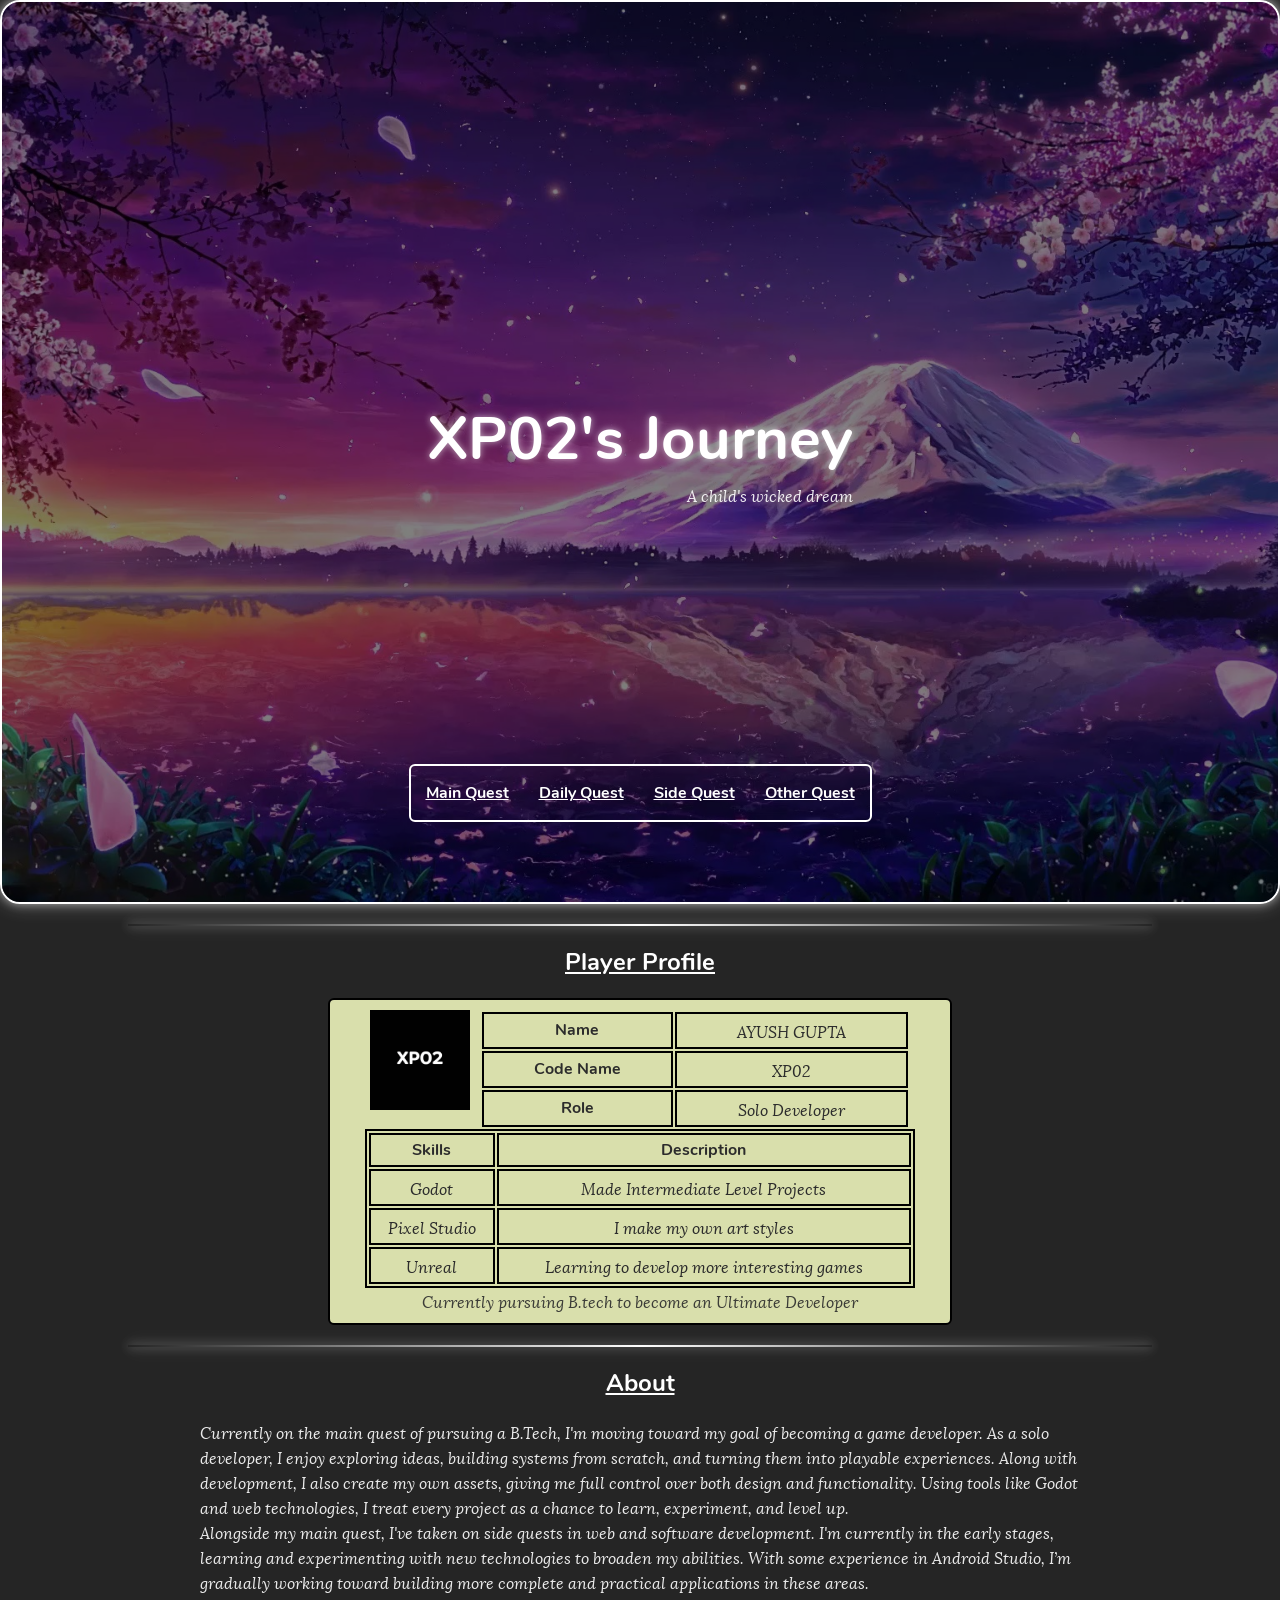
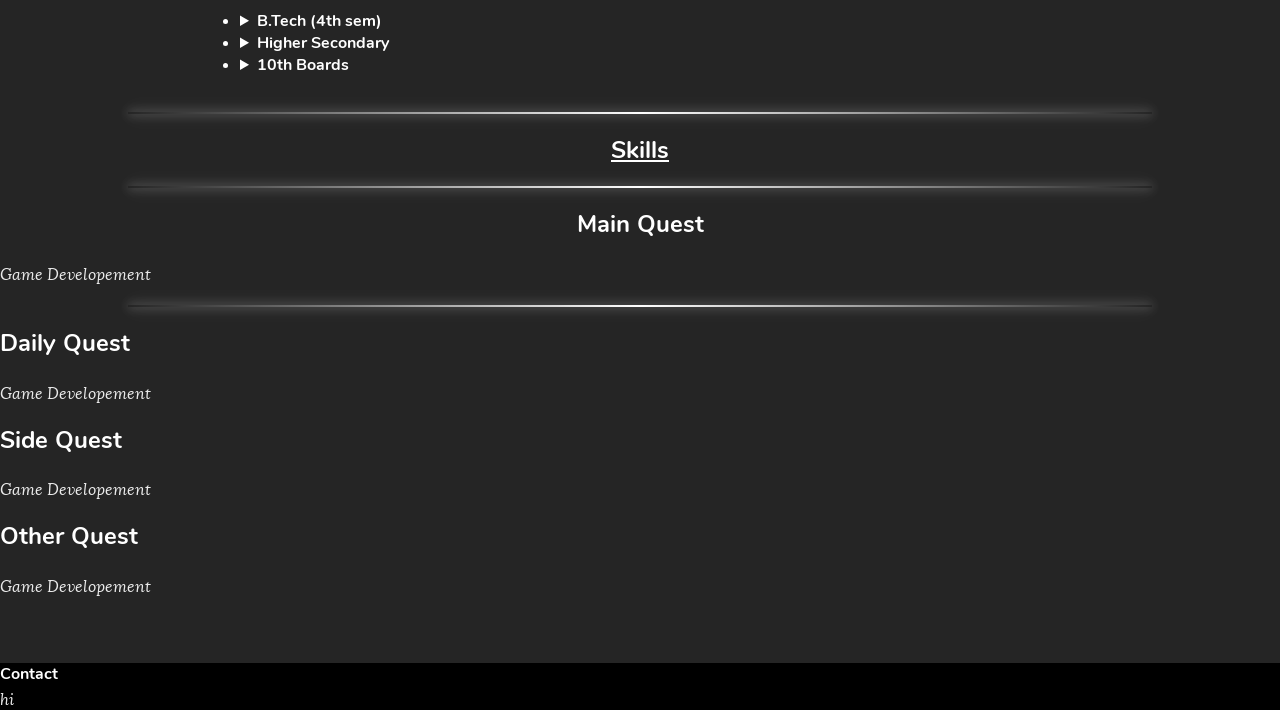
==== portfolio.html @ 2d91c687 "Making my own site to show portfolio and resume." ====
<!DOCTYPE html>
<html lang="en">
<head>
    <meta charset="UTF-8">
    <meta name="viewport" content="width=device-width, initial-scale=1.0">
    <title>XP02's Portfolio</title>
    <link rel="stylesheet" href="portfolio_style.css">
</head>
<body>
    <header>
        <div class="herotext">
            <h1>XP02's Journey</h1>
            <p>A child's wicked dream</p>
        </div>
        <nav class="navbar">
            <ul>
                <li><a href="#mainquest">Main Quest</a></li>
                <li><a href="#dailyquest">Daily Quest</a></li>
                <li><a href="#sidequest">Side Quest</a></li>
                <li><a href="#otherquest">Other Quest</a></li>
            </ul>
        </nav>
    </header><hr>

    <section id="profile">
        <h2 style="text-align: center; text-decoration: underline;">Player Profile</h2>
        <div class="character-sheet">
            <div class="topsection">
                <div>
                    <img src="assets/Image/XP02_banner.png" alt="profile picture" style="width:100px; border: 6px;">
                </div>
                <table style="width: 430px; margin-left: 10px;">
                    <tr>
                        <th>Name</th>
                        <td>AYUSH GUPTA</td>
                    </tr>
                    <tr>
                        <th>Code Name</th>
                        <td>XP02</td>
                    </tr>
                    <tr>
                        <th>Role</th>
                        <td>Solo Developer</td>
                    </tr>
                </table>
            </div>
            <div class="statssection">
                <table style="width: 550px;  border: 2px solid black">
                    <tr>
                        <th>Skills</th>
                        <th>Description</th>
                    </tr>
                    <tr>
                        <td>Godot</td>
                        <td>Made Intermediate Level Projects</td>
                    </tr>
                    <tr>
                        <td>Pixel Studio</td>
                        <td>I make my own art styles</td>
                    </tr>
                    <tr>
                        <td>Unreal</td>
                        <td>Learning to develop more interesting games</td>
                    </tr>
                </table>
            </div>
            <div class="bottomsection">
                <p>Currently pursuing B.tech to become an Ultimate Developer </p>
            </div>
        </div>
    </section><hr>

    <section id="about">
        <h2 style="text-align: center; text-decoration: underline;">About</h2>
        <div class="paragraph">
            <p>Currently on the main quest of pursuing a B.Tech, I'm moving toward my goal of becoming a game developer. As a solo developer, I enjoy exploring ideas, building systems from scratch, and turning them into playable experiences. Along with development, I also create my own assets, giving me full control over both design and functionality. Using tools like Godot and web technologies, I treat every project as a chance to learn, experiment, and level up.</p>
            <p>Alongside my main quest, I've taken on side quests in web and software development. I'm currently in the early stages, learning and experimenting with new technologies to broaden my abilities. With some experience in Android Studio, I’m gradually working toward building more complete and practical applications in these areas.</p>
            <ul>
                <li>
                    <details>
                        <summary>B.Tech (4th sem)</summary>
                        <p>Pursuing B.tech from Swami Vivekanada University, Barackpore, West Bengal, India. Curently in 2nd year 4th sem with a previous YGPA of 8.45</p>
                    </details>
                </li>
                <li>
                    <details>
                        <summary>Higher Secondary</summary>
                        <p>Studied Class 11th and 12 from  Anglo Vernacular High School, Titagarh, West Bengal, India. Got 71% in 12th WBCHSE with subjects PCM</p>
                    </details>
                </li>
                <li>
                    <details>
                        <summary>10th Boards</summary>
                        <p>Studied Class 10th from Indira Memorial Engllish Medium High School, Khardah, West Bengal, India. Got 83% in ICSE.</p>
                    </details>
                </li>
            </ul>
        </div>
    </section><hr>

    <section id="skills">
        <h2 style="text-align: center; text-decoration: underline;">Skills</h2>
    </section><hr>

    <section id="mainquest">
        <h2 style="text-align: center;">Main Quest</h2>
        <p>Game Developement</p>
        <div>

        </div>
    </section><hr>

    <section id="dailyquest">
        <h2>Daily Quest</h2>
        <p>Game Developement</p>
        <div>

        </div>
    </section>

    <section id="sidequest">
        <h2>Side Quest</h2>
        <p>Game Developement</p>
        <div>

        </div>
    </section>

    <section id="otherquest">
        <h2>Other Quest</h2>
        <p>Game Developement</p>
        <div>

        </div>
    </section>

    <br><br><br>
    <footer>
        Contact<p>hi</p>
    </footer>
    <script src="script.js"></script>
</body>
</html>
---- portfolio_style.css ----
@font-face {
    font-family: 'MyFonts';
    src: url('assets/Fonts/heading.ttf') format('truetype');
    font-weight: 400;
    font-style: normal;
}

@font-face {
    font-family: 'MyFonts';
    src: url('assets/Fonts/paragraph.ttf') format('truetype');
    font-weight: 400;
    font-style: italic;
}

body {
    margin: 0;
    background: rgb(37, 37, 37);/*linear-gradient(pink,rgb(255, 227, 231)); */
    color: rgb(255, 255, 255);
    font-family: 'MyFonts', sans-serif;
}

header {
    position: relative;
    height: 100vh;
    display: flex;
    justify-content: center;
    align-items: center;
    flex-direction: column;
    background: url('assets/Image/sakura_scenery_background.jpg') top/cover no-repeat;
    border: 2px solid white;
    border-radius: 20px;
    box-shadow:
        0 0 10px rgba(255,255,255,0.5),
        0 0 20px rgba(255,255,255,0.3);
    overflow: hidden;
}

header::before {
    content: "";
    position: absolute;
    inset: 0;
    background: rgba(0, 0, 0, 0.5);
}

header * {
    position: relative;
    z-index: 1;
}

.herotext {
    text-align: center;
    color: white;
}

.herotext p {
    text-align: right;
    width: 100%;
}

hr{
    border: none;
    height: 2px;
    width: 80%;
    box-shadow:
        0 0 10px rgba(255,255,255,0.5),
        0 0 20px rgba(255,255,255,0.3);
    margin: 20px auto;
    background: linear-gradient(to right, transparent, white, transparent);
}

h1 {
    margin: 0 0 2px 0;
    font-size: 60px;
    text-shadow:
        0 0 6px rgba(255,255,255,0.5),
        0 0 12px rgba(255,255,255,0.2);
}

p {
    margin: 0;
    font-style: italic;
    opacity: 0.9;
}

nav {
    position: absolute;
    bottom: 80px;
    border: 2px solid white;
    border-radius: 6px;
}

nav ul {
    display: flex;
    justify-content: center;
    list-style: none;
    padding: 0;
}

nav ul li {
    margin: 0 15px;
}

a {
    color: white;
    text-decoration: underline;
}

th{
    font-family: 'MyFonts',sans-serif;
    font-style: normal;
    align-items: center;
    border: 2px solid black;
    margin: 2px auto;
    padding: 4px;
    text-align: center;
    color: rgb(44, 44, 44);
}

td{
    align-items: center;
    border: 2px solid black;
    margin: 2px auto;
    padding: 4px;
    text-align: center;
    color: rgb(44, 44, 44);
    font-style:oblique;
}

.character-sheet {
    background: rgb(217, 223, 172);
    width: 600px;
    margin: auto;
    padding: 10px;
    display: flex;
    flex-direction: column;
    align-items: center;
    border: 2px solid #000000;
    border-radius: 6px;
}

.topsection {
    display: flex;
}

.statssection {
    font-family: 'MyFonts',sans-serif;
    font-style: italic;
    color: rgb(44, 44, 44);
    display: grid;
    grid-template-columns: 1fr;
}

.bottomsection{
    font-family: 'MyFonts',sans-serif;
    font-style: italic;
    color: rgb(44, 44, 44);
}

.paragraph{
    display: flex;
    flex-direction: column;
    margin-left: 200px;
    margin-right: 200px;
}

footer {
    background: black;
    color: white;
}
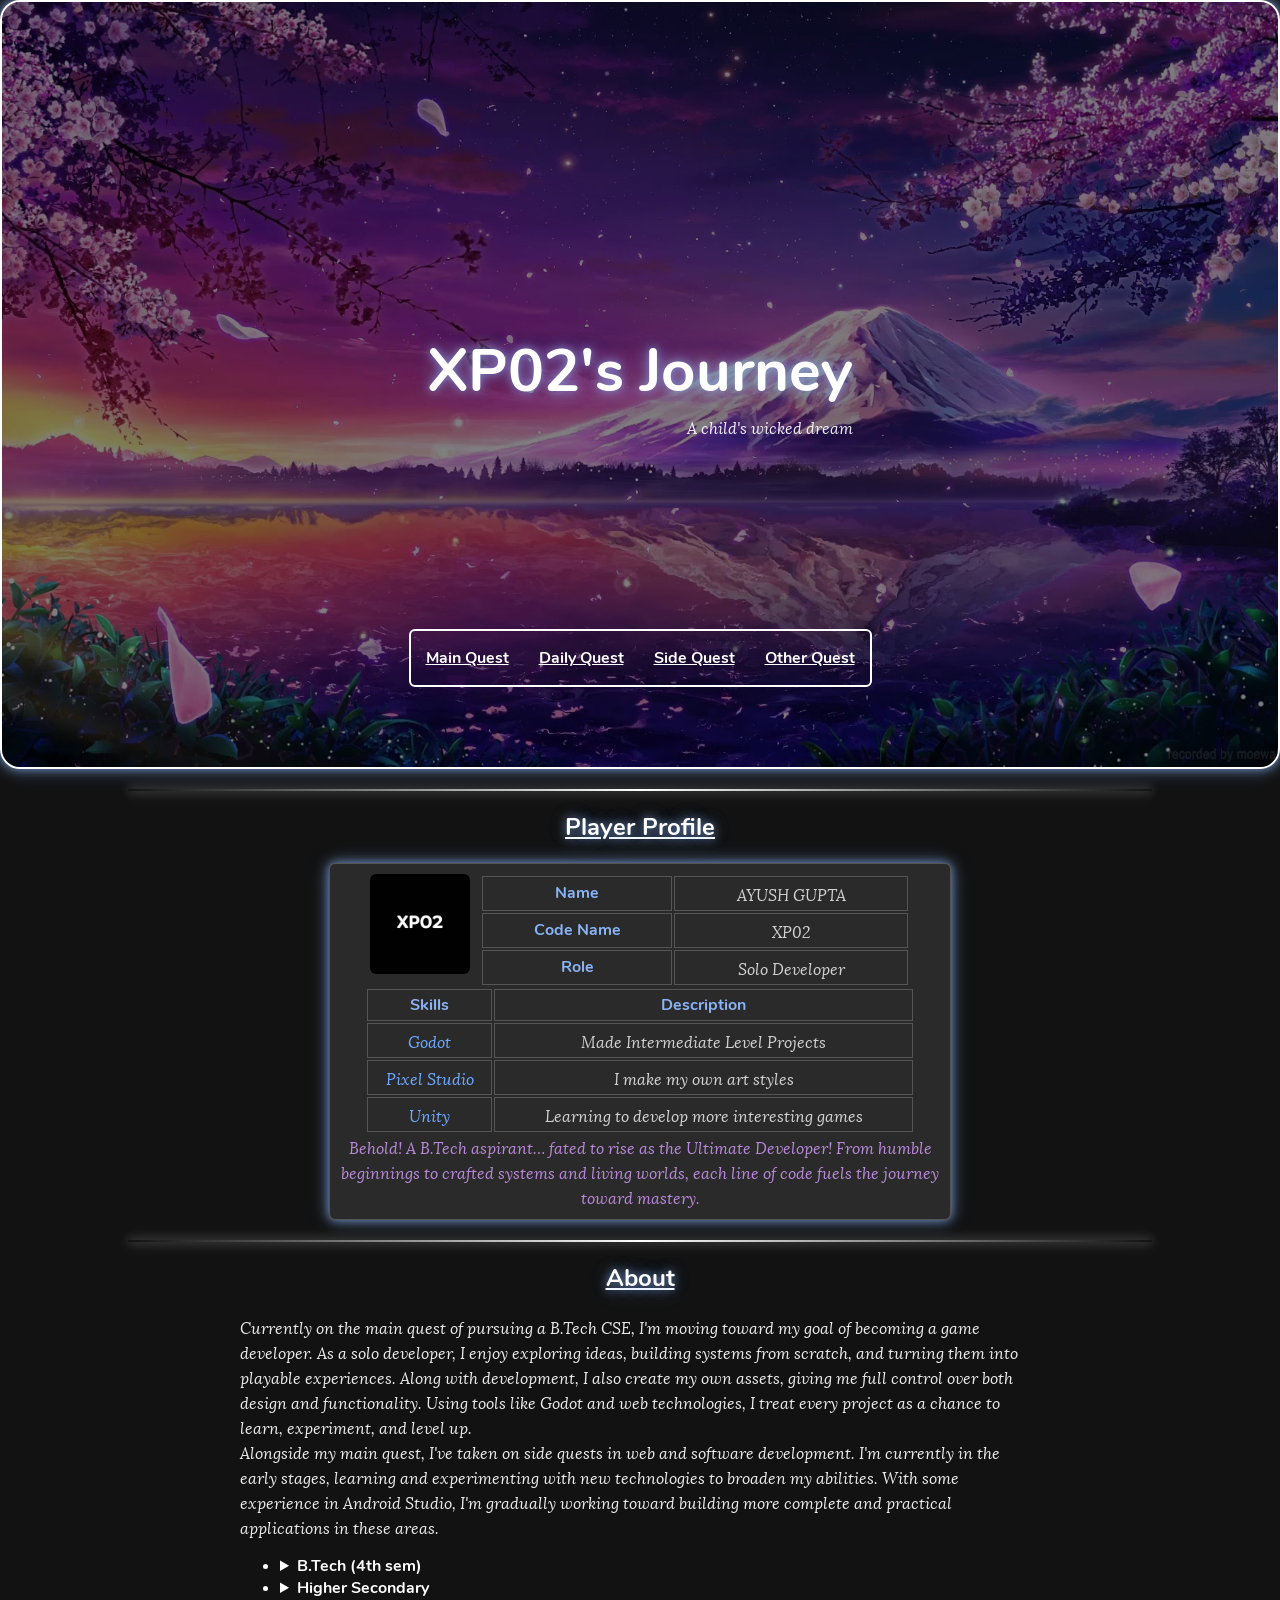
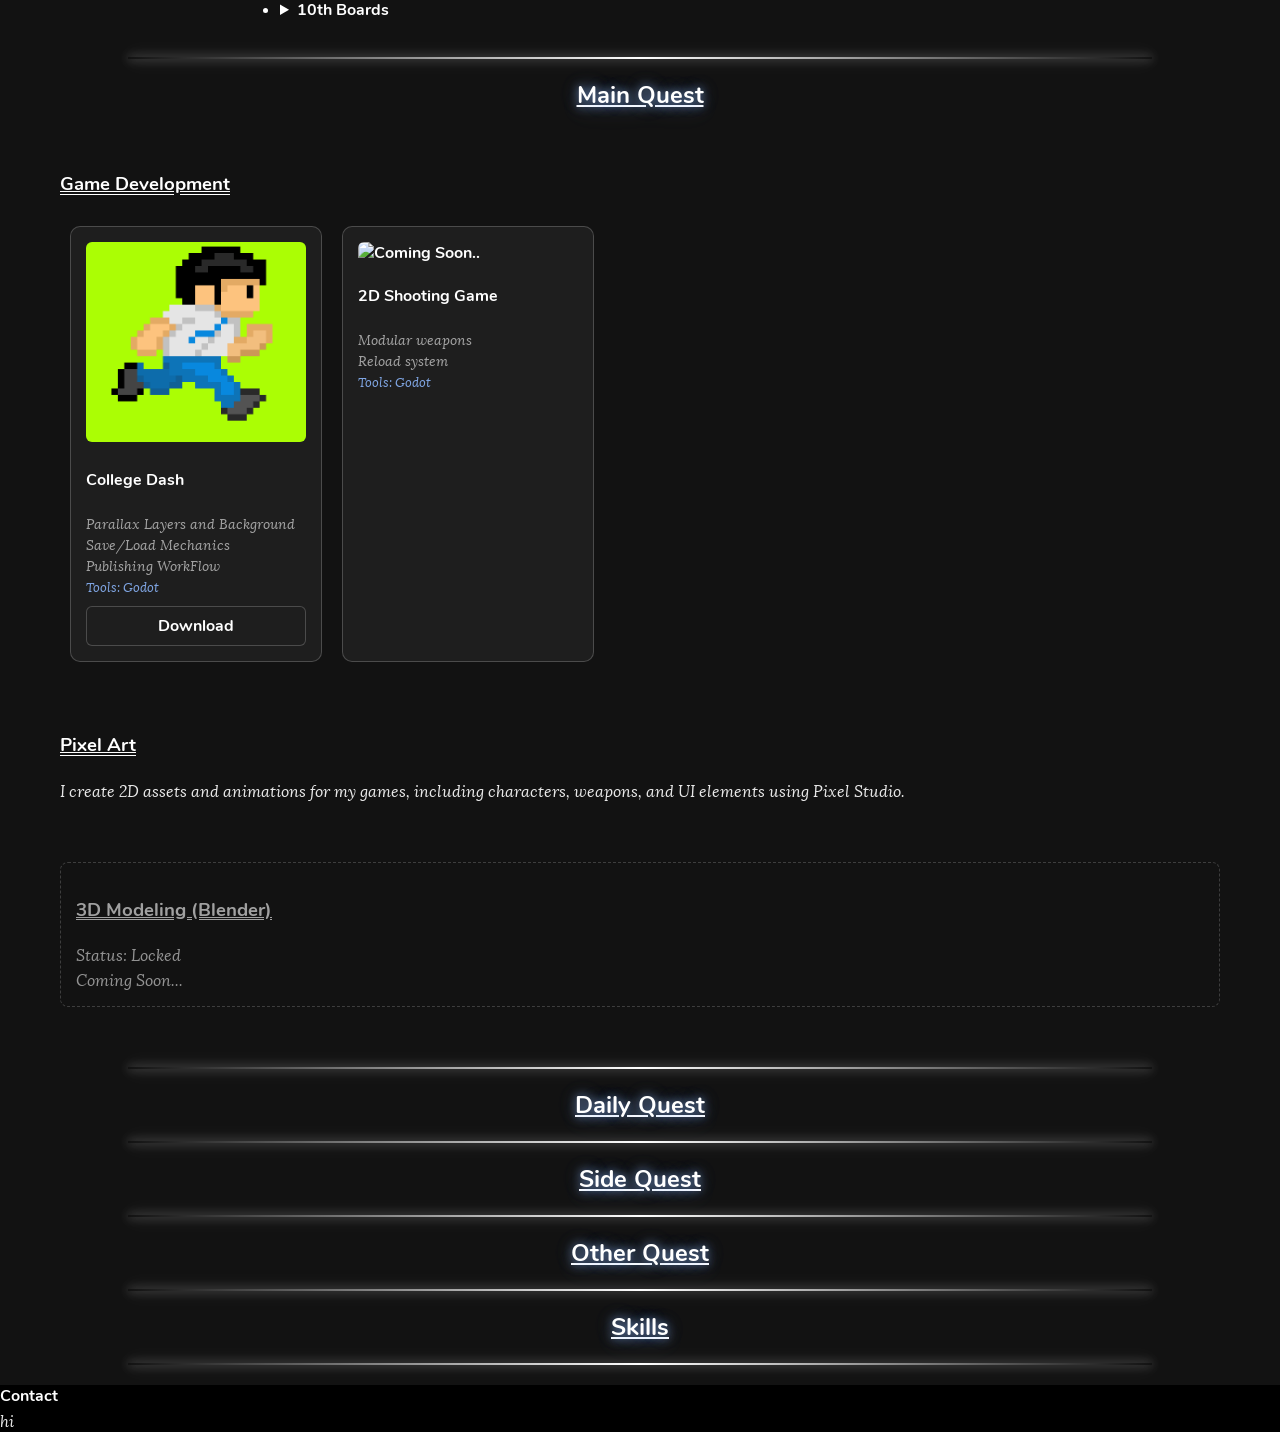
==== commit f782bfe2: "Updated Portfolio and added main quest" ====
--- a/portfolio.html
+++ b/portfolio.html
@@ -23,11 +23,11 @@
     </header><hr>
 
     <section id="profile">
-        <h2 style="text-align: center; text-decoration: underline;">Player Profile</h2>
+        <h2>Player Profile</h2>
         <div class="character-sheet">
             <div class="topsection">
                 <div>
-                    <img src="assets/Image/XP02_banner.png" alt="profile picture" style="width:100px; border: 6px;">
+                    <img src="assets/Image/XP02_banner.png" alt="profile picture" style="width:100px; border-radius: 6px;">
                 </div>
                 <table style="width: 430px; margin-left: 10px;">
                     <tr>
@@ -45,7 +45,7 @@
                 </table>
             </div>
             <div class="statssection">
-                <table style="width: 550px;  border: 2px solid black">
+                <table style="width: 550px;">
                     <tr>
                         <th>Skills</th>
                         <th>Description</th>
@@ -59,27 +59,27 @@
                         <td>I make my own art styles</td>
                     </tr>
                     <tr>
-                        <td>Unreal</td>
+                        <td>Unity</td>
                         <td>Learning to develop more interesting games</td>
                     </tr>
                 </table>
             </div>
             <div class="bottomsection">
-                <p>Currently pursuing B.tech to become an Ultimate Developer </p>
+                <p style="text-align: center;">Behold! A B.Tech aspirant… fated to rise as the Ultimate Developer! From humble beginnings to crafted systems and living worlds, each line of code fuels the journey toward mastery.</p>
             </div>
         </div>
     </section><hr>
 
     <section id="about">
-        <h2 style="text-align: center; text-decoration: underline;">About</h2>
+        <h2>About</h2>
         <div class="paragraph">
-            <p>Currently on the main quest of pursuing a B.Tech, I'm moving toward my goal of becoming a game developer. As a solo developer, I enjoy exploring ideas, building systems from scratch, and turning them into playable experiences. Along with development, I also create my own assets, giving me full control over both design and functionality. Using tools like Godot and web technologies, I treat every project as a chance to learn, experiment, and level up.</p>
-            <p>Alongside my main quest, I've taken on side quests in web and software development. I'm currently in the early stages, learning and experimenting with new technologies to broaden my abilities. With some experience in Android Studio, I’m gradually working toward building more complete and practical applications in these areas.</p>
+            <p>Currently on the main quest of pursuing a B.Tech CSE, I'm moving toward my goal of becoming a game developer. As a solo developer, I enjoy exploring ideas, building systems from scratch, and turning them into playable experiences. Along with development, I also create my own assets, giving me full control over both design and functionality. Using tools like Godot and web technologies, I treat every project as a chance to learn, experiment, and level up.</p>
+            <p>Alongside my main quest, I've taken on side quests in web and software development. I'm currently in the early stages, learning and experimenting with new technologies to broaden my abilities. With some experience in Android Studio, I'm gradually working toward building more complete and practical applications in these areas.</p>
             <ul>
                 <li>
                     <details>
                         <summary>B.Tech (4th sem)</summary>
-                        <p>Pursuing B.tech from Swami Vivekanada University, Barackpore, West Bengal, India. Curently in 2nd year 4th sem with a previous YGPA of 8.45</p>
+                        <p>Pursuing B.tech from Swami Vivekanada University, Barackpore, West Bengal, India. Currently in 2nd year 4th sem with a previous YGPA of 8.45</p>
                     </details>
                 </li>
                 <li>
@@ -91,50 +91,69 @@
                 <li>
                     <details>
                         <summary>10th Boards</summary>
-                        <p>Studied Class 10th from Indira Memorial Engllish Medium High School, Khardah, West Bengal, India. Got 83% in ICSE.</p>
+                        <p>Studied Class 10th from Indira Memorial English Medium High School, Khardaha, West Bengal, India. Got 83% in ICSE.</p>
                     </details>
                 </li>
             </ul>
         </div>
     </section><hr>
 
-    <section id="skills">
-        <h2 style="text-align: center; text-decoration: underline;">Skills</h2>
-    </section><hr>
+    <section id="mainquest">
+        <h2>Main Quest</h2>
+        <div class="quest-block">
+            <h3>Game Development</h3>
+            <div class="game-scroll">
+                <div class="game-card">
+                    <img src="assets/Image/College_dash_icon.png" alt="picture">
+                    <h4>College Dash</h4>
+                    <p class="skills">
+                        Parallax Layers and Background<br>
+                        Save/Load Mechanics<br>
+                        Publishing WorkFlow
+                    </p>
+                    <p class="tools">Tools: Godot</p>
+                    <a href="https://xp02.itch.io/college-dash" target="_blank" class="download-btn">Download</a>
+                </div>
+                <div class="game-card">
+                    <img src="" alt="Coming Soon..">
+                    <h4>2D Shooting Game</h4>
+                    <p class="skills">
+                        Modular weapons<br>
+                        Reload system
+                    </p>
+                    <p class="tools">Tools: Godot</p>
+                </div>
+            </div>
+        </div>
 
-    <section id="mainquest">
-        <h2 style="text-align: center;">Main Quest</h2>
-        <p>Game Developement</p>
-        <div>
+        <div class="quest-block">
+            <h3>Pixel Art</h3>
+            <p>I create 2D assets and animations for my games, including characters, weapons, and UI elements using Pixel Studio.</p>
+        </div>
 
+        <div class="quest-block locked">
+            <h3>3D Modeling (Blender)</h3>
+            <p>Status: Locked</p>
+            <p>Coming Soon...</p>
         </div>
     </section><hr>
 
     <section id="dailyquest">
         <h2>Daily Quest</h2>
-        <p>Game Developement</p>
-        <div>
-
-        </div>
-    </section>
+    </section><hr>
 
     <section id="sidequest">
         <h2>Side Quest</h2>
-        <p>Game Developement</p>
-        <div>
-
-        </div>
-    </section>
+    </section><hr>
 
     <section id="otherquest">
         <h2>Other Quest</h2>
-        <p>Game Developement</p>
-        <div>
+    </section><hr>
 
-        </div>
-    </section>
+    <section id="skills">
+        <h2>Skills</h2>
+    </section><hr>
 
-    <br><br><br>
     <footer>
         Contact<p>hi</p>
     </footer>
--- a/portfolio_style.css
+++ b/portfolio_style.css
@@ -14,14 +14,14 @@
 
 body {
     margin: 0;
-    background: rgb(37, 37, 37);/*linear-gradient(pink,rgb(255, 227, 231)); */
-    color: rgb(255, 255, 255);
+    background: #121212;
+    color: #ffffff;
     font-family: 'MyFonts', sans-serif;
 }
 
 header {
     position: relative;
-    height: 100vh;
+    height: 85vh;
     display: flex;
     justify-content: center;
     align-items: center;
@@ -30,8 +30,9 @@
     border: 2px solid white;
     border-radius: 20px;
     box-shadow:
-        0 0 10px rgba(255,255,255,0.5),
-        0 0 20px rgba(255,255,255,0.3);
+        0 0 8px rgba(138, 180, 248, 0.6),
+        0 0 16px rgba(138, 180, 248, 0.4),
+        0 0 24px rgba(138, 180, 248, 0.2);
     overflow: hidden;
 }
 
@@ -72,8 +73,22 @@
     margin: 0 0 2px 0;
     font-size: 60px;
     text-shadow:
-        0 0 6px rgba(255,255,255,0.5),
-        0 0 12px rgba(255,255,255,0.2);
+        0 0 8px rgba(138, 180, 248, 0.6),
+        0 0 16px rgba(138, 180, 248, 0.4),
+        0 0 24px rgba(138, 180, 248, 0.2);
+}
+
+h2{
+    text-align: center;
+    text-decoration: underline;
+    text-shadow:
+        0 0 8px rgba(138, 180, 248, 0.6),
+        0 0 16px rgba(138, 180, 248, 0.4),
+        0 0 24px rgba(138, 180, 248, 0.2);
+}
+
+h3{
+    text-decoration: underline double;
 }
 
 p {
@@ -109,33 +124,46 @@
     font-family: 'MyFonts',sans-serif;
     font-style: normal;
     align-items: center;
-    border: 2px solid black;
+    border: 1px solid rgba(255,255,255,0.2);
     margin: 2px auto;
     padding: 4px;
     text-align: center;
-    color: rgb(44, 44, 44);
+    color: #8ab4f8;
+    font-weight: 600;
 }
 
 td{
     align-items: center;
-    border: 2px solid black;
+    border: 1px solid rgba(255,255,255,0.2);
     margin: 2px auto;
     padding: 4px;
     text-align: center;
-    color: rgb(44, 44, 44);
+    color: #ffffff;
     font-style:oblique;
 }
 
+td:first-child {
+    color: #6ea8fe;
+}
+
+td:last-child {
+    color: #d0d0d0;
+}
+
 .character-sheet {
-    background: rgb(217, 223, 172);
+    background: #2a2a2a;
     width: 600px;
     margin: auto;
     padding: 10px;
     display: flex;
     flex-direction: column;
     align-items: center;
-    border: 2px solid #000000;
-    border-radius: 6px;
+    border: 1px solid rgba(255,255,255,0.2);
+    border-radius: 6px;
+    box-shadow:
+        0 0 8px rgba(138, 180, 248, 0.6),
+        0 0 16px rgba(138, 180, 248, 0.4),
+        0 0 24px rgba(138, 180, 248, 0.2);
 }
 
 .topsection {
@@ -153,14 +181,90 @@
 .bottomsection{
     font-family: 'MyFonts',sans-serif;
     font-style: italic;
-    color: rgb(44, 44, 44);
+    color:  #e0e0e0;
+}
+
+.bottomsection p {
+    color: #c792ea;
+    text-align: center;
+}
+
+.game-scroll {
+    display: flex;
+    gap: 20px;
+    overflow-x: auto;
+    padding: 10px;
+}
+
+.game-card {
+    min-width: 220px;
+    background: #1e1e1e;
+    border: 1px solid rgba(255,255,255,0.2);
+    border-radius: 10px;
+    padding: 15px;
+    text-align: left;
+
+    transition: 0.3s;
+}
+
+.game-card img {
+    width: 100%;
+    height: 200px;
+    object-fit: cover;
+    border-radius: 6px;
+}
+
+.game-card:hover {
+    border-color: #8ab4f8;
+    box-shadow:
+        0 0 10px rgba(138,180,248,0.5),
+        0 0 20px rgba(138,180,248,0.3);
+    transform: translateY(-5px);
+}
+
+.skills {
+    font-size: 14px;
+    color: #b0b0b0;
+}
+
+.tools {
+    font-size: 13px;
+    color: #8ab4f8;
+}
+
+.download-btn {
+    display: block;
+    margin-top: 10px;
+    padding: 8px;
+
+    text-align: center;
+    text-decoration: none;
+
+    color: #ffffff;
+    background: #1e1e1e;
+
+    border: 1px solid rgba(255,255,255,0.2);
+    border-radius: 6px;
+
+    transition: 0.3s;
+}
+
+.quest-block {
+    margin: 60px;
+}
+
+.locked {
+    opacity: 0.6;
+    border: 1px dashed rgba(255,255,255,0.3);
+    padding: 15px;
+    border-radius: 8px;
 }
 
 .paragraph{
     display: flex;
     flex-direction: column;
-    margin-left: 200px;
-    margin-right: 200px;
+    max-width: 800px;
+    margin: auto;
 }
 
 footer {
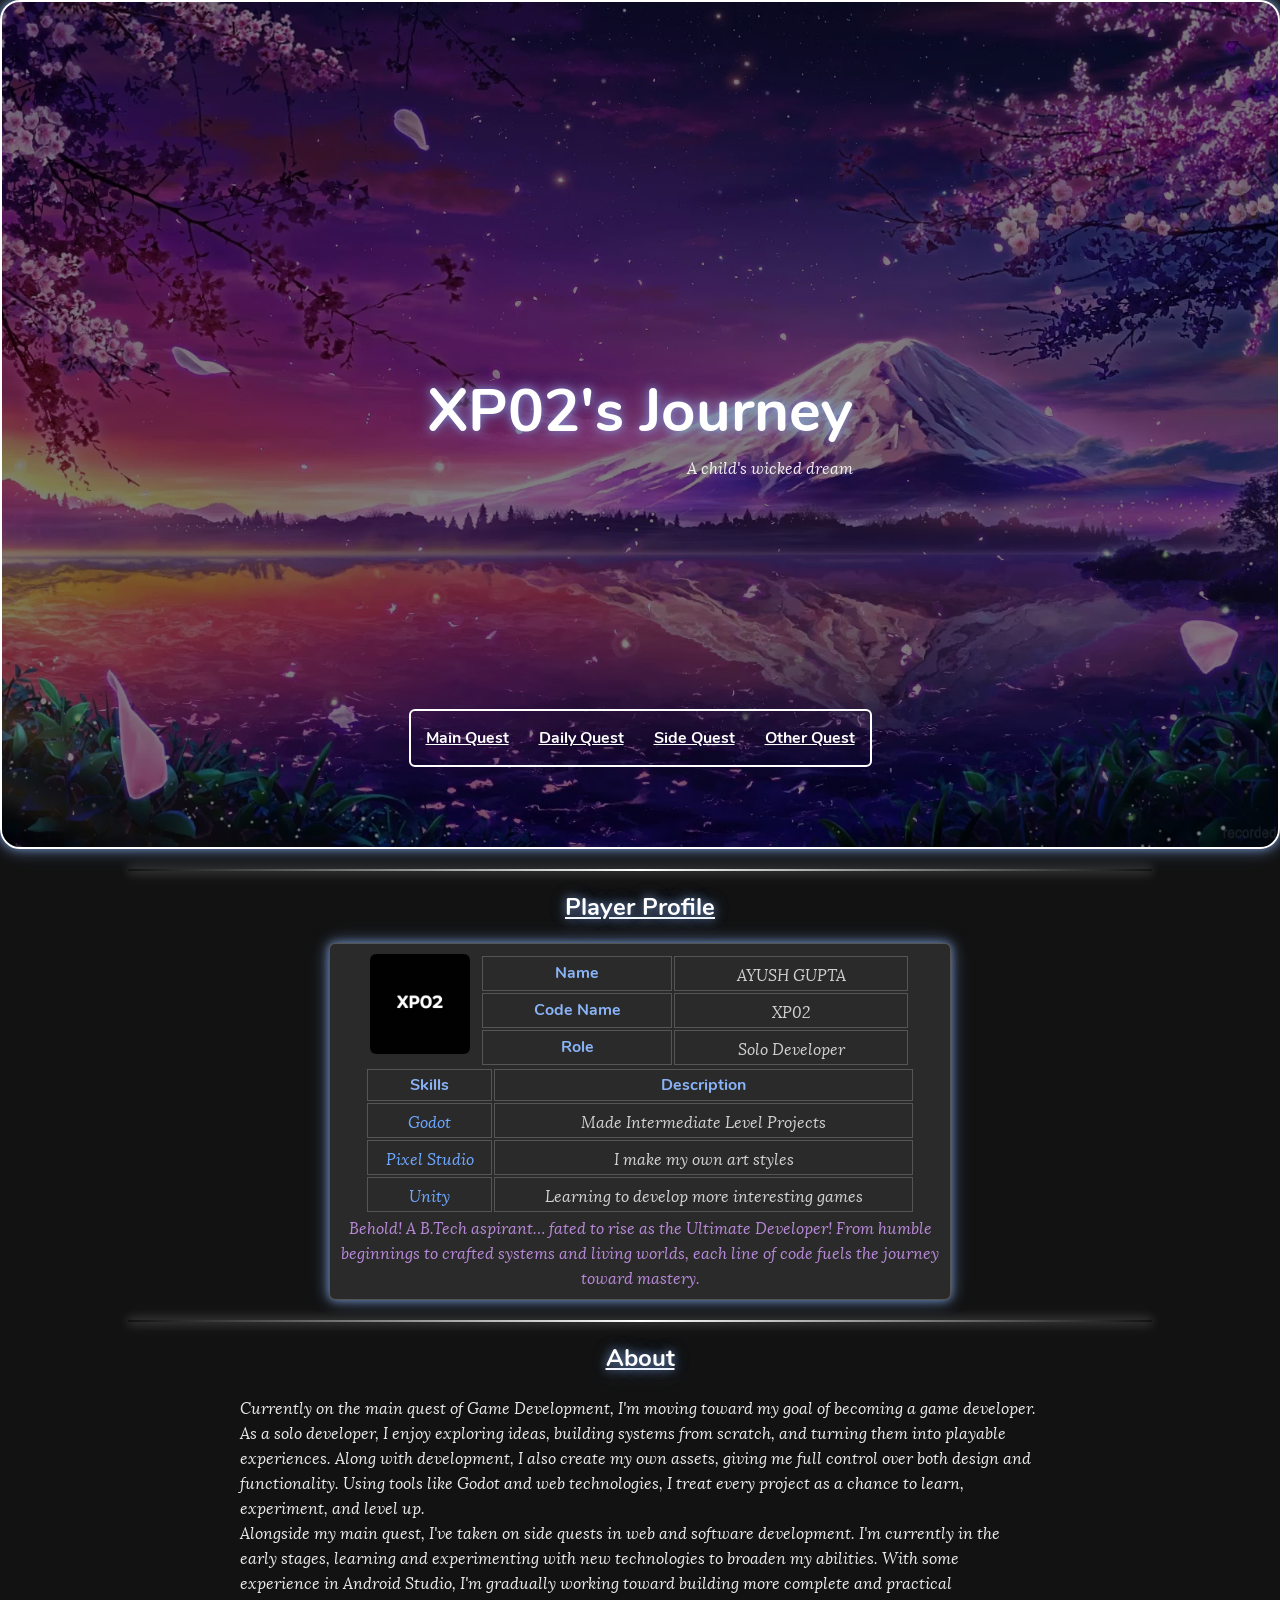
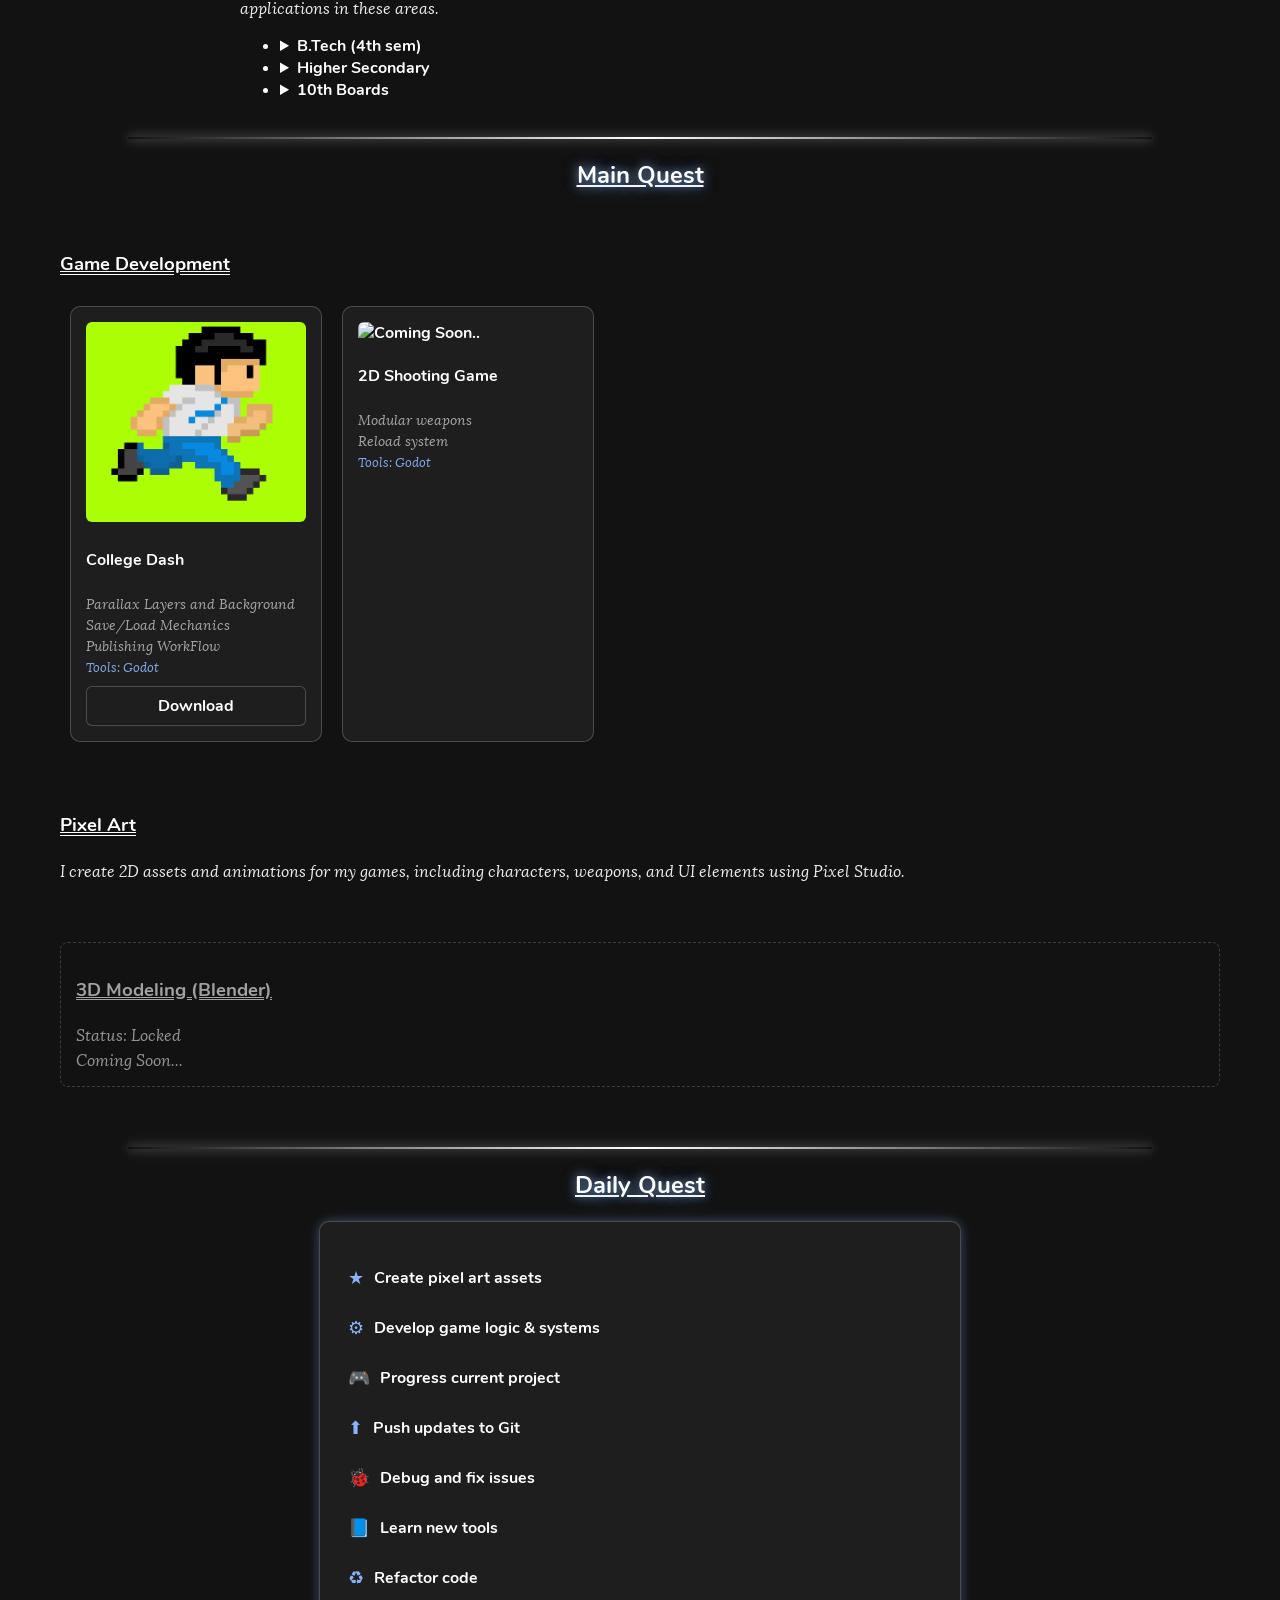
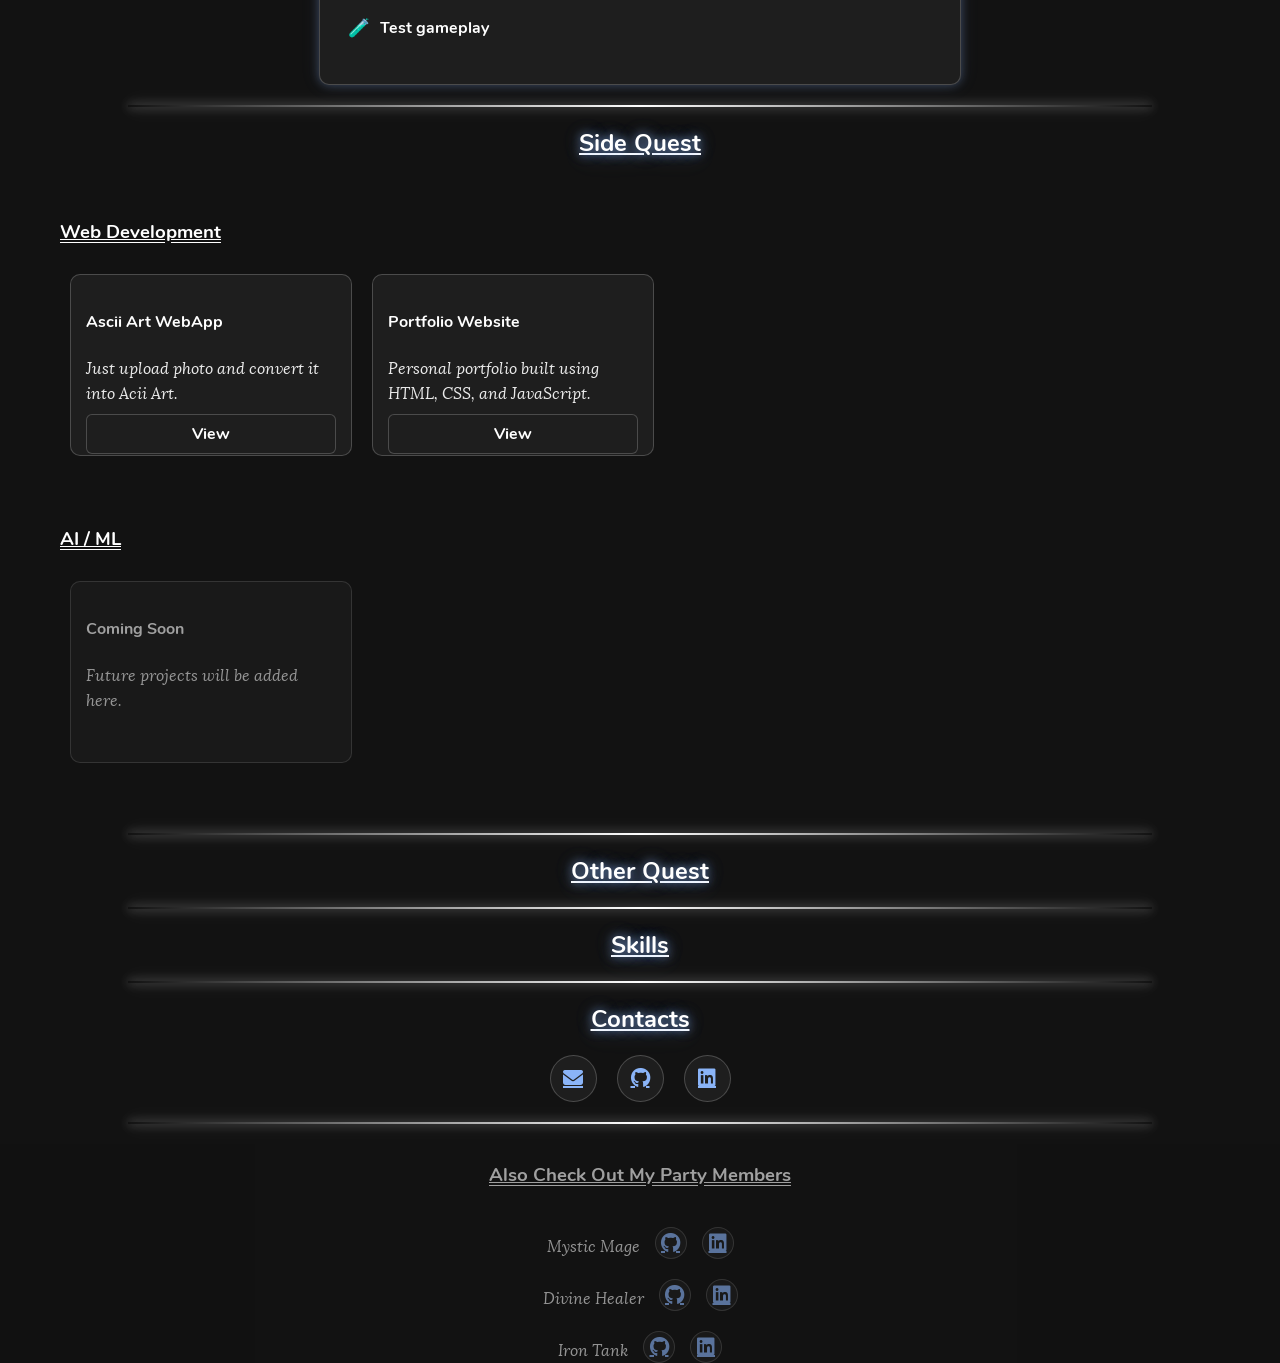
==== commit dd25a091: "Added contacts, daily quest and side quests" ====
--- a/portfolio.html
+++ b/portfolio.html
@@ -5,6 +5,7 @@
     <meta name="viewport" content="width=device-width, initial-scale=1.0">
     <title>XP02's Portfolio</title>
     <link rel="stylesheet" href="portfolio_style.css">
+    <link rel="stylesheet" href="https://cdnjs.cloudflare.com/ajax/libs/font-awesome/6.5.0/css/all.min.css">
 </head>
 <body>
     <header>
@@ -73,25 +74,25 @@
     <section id="about">
         <h2>About</h2>
         <div class="paragraph">
-            <p>Currently on the main quest of pursuing a B.Tech CSE, I'm moving toward my goal of becoming a game developer. As a solo developer, I enjoy exploring ideas, building systems from scratch, and turning them into playable experiences. Along with development, I also create my own assets, giving me full control over both design and functionality. Using tools like Godot and web technologies, I treat every project as a chance to learn, experiment, and level up.</p>
+            <p>Currently on the main quest of Game Development, I'm moving toward my goal of becoming a game developer. As a solo developer, I enjoy exploring ideas, building systems from scratch, and turning them into playable experiences. Along with development, I also create my own assets, giving me full control over both design and functionality. Using tools like Godot and web technologies, I treat every project as a chance to learn, experiment, and level up.</p>
             <p>Alongside my main quest, I've taken on side quests in web and software development. I'm currently in the early stages, learning and experimenting with new technologies to broaden my abilities. With some experience in Android Studio, I'm gradually working toward building more complete and practical applications in these areas.</p>
             <ul>
                 <li>
                     <details>
                         <summary>B.Tech (4th sem)</summary>
-                        <p>Pursuing B.tech from Swami Vivekanada University, Barackpore, West Bengal, India. Currently in 2nd year 4th sem with a previous YGPA of 8.45</p>
+                        <p class="detailp">Pursuing B.tech from Swami Vivekanada University, Barackpore, West Bengal, India. Currently in 2nd year 4th sem with a previous YGPA of 8.45</p>
                     </details>
                 </li>
                 <li>
                     <details>
                         <summary>Higher Secondary</summary>
-                        <p>Studied Class 11th and 12 from  Anglo Vernacular High School, Titagarh, West Bengal, India. Got 71% in 12th WBCHSE with subjects PCM</p>
+                        <p class="detailp">Studied Class 11th and 12 from  Anglo Vernacular High School, Titagarh, West Bengal, India. Got 71% in 12th WBCHSE</p>
                     </details>
                 </li>
                 <li>
                     <details>
                         <summary>10th Boards</summary>
-                        <p>Studied Class 10th from Indira Memorial English Medium High School, Khardaha, West Bengal, India. Got 83% in ICSE.</p>
+                        <p class="detailp">Studied Class 10th from Indira Memorial English Medium High School, Khardaha, West Bengal, India. Got 83% in ICSE.</p>
                     </details>
                 </li>
             </ul>
@@ -137,13 +138,47 @@
             <p>Coming Soon...</p>
         </div>
     </section><hr>
-
     <section id="dailyquest">
         <h2>Daily Quest</h2>
-    </section><hr>
-
+        <div class="daily-card">
+            <ul class="quest-list">
+                <li><span class="icon">★</span> Create pixel art assets</li>
+                <li><span class="icon">⚙</span> Develop game logic & systems</li>
+                <li><span class="icon">🎮</span> Progress current project</li>
+                <li><span class="icon">⬆</span> Push updates to Git</li>
+                <li><span class="icon">🐞</span> Debug and fix issues</li>
+                <li><span class="icon">📘</span> Learn new tools</li>
+                <li><span class="icon">♻</span> Refactor code</li>
+                <li><span class="icon">🧪</span> Test gameplay</li>
+            </ul>
+        </div>
+    </section><hr>
     <section id="sidequest">
         <h2>Side Quest</h2>
+        <div class="quest-block">
+            <h3>Web Development</h3>
+            <div class="side-scroll">
+                <div class="side-card">
+                    <h4>Ascii Art WebApp</h4>
+                    <p>Just upload photo and convert it into Acii Art.</p>
+                    <a href="samplepage.html" target="_blank" class="download-btn">View</a>
+                </div>
+                <div class="side-card">
+                    <h4>Portfolio Website</h4>
+                    <p>Personal portfolio built using HTML, CSS, and JavaScript.</p>
+                    <a href="portfolio.html" target="_blank" class="download-btn">View</a>
+                </div>
+            </div>
+        </div>
+        <div class="quest-block">
+            <h3>AI / ML</h3>
+            <div class="side-scroll">
+                <div class="side-card locked">
+                    <h4>Coming Soon</h4>
+                    <p>Future projects will be added here.</p>
+                </div>
+            </div>
+        </div>
     </section><hr>
 
     <section id="otherquest">
@@ -154,8 +189,50 @@
         <h2>Skills</h2>
     </section><hr>
 
+    <section>
+        <h2>Contacts</h2>
+        <div class="contact-icons">
+            <a href="mailto:akchhatgupta2006@gmail.com" target="_blank">
+                <i class="fa-solid fa-envelope"></i>
+            </a>
+            <a href="https://github.com/XP02-Studio" target="_blank">
+                <i class="fa-brands fa-github"></i>
+            </a>
+            <a href="https://www.linkedin.com/in/ayush-gupta-38a766351" target="_blank">
+                <i class="fa-brands fa-linkedin"></i>
+            </a>
+        </div>
+    </section><hr>
+
     <footer>
-        Contact<p>hi</p>
+       <h3>Also Check Out My Party Members</h3>
+       <div class="favcontacts">
+        <p>Mystic Mage</p>
+            <a href="https://github.com/Mystifying7" target="_blank">
+                <i class="fa-brands fa-github"></i>
+            </a>
+            <a href="https://www.linkedin.com/in/rehan-alam-437a03375" target="_blank">
+                <i class="fa-brands fa-linkedin"></i>
+            </a>
+        </div>
+        <div class="favcontacts">
+        <p>Divine Healer</p>
+            <a href="" target="_blank">
+                <i class="fa-brands fa-github"></i>
+            </a>
+            <a href="https://www.linkedin.com/in/binit-shaw-190811219" target="_blank">
+                <i class="fa-brands fa-linkedin"></i>
+            </a>
+        </div>
+        <div class="favcontacts">
+        <p>Iron Tank</p>
+            <a href="" target="_blank">
+                <i class="fa-brands fa-github"></i>
+            </a>
+            <a href="https://www.linkedin.com/in/dhrubo-dey-98611b3bb" target="_blank">
+                <i class="fa-brands fa-linkedin"></i>
+            </a>
+       </div>
     </footer>
     <script src="script.js"></script>
 </body>
--- a/portfolio_style.css
+++ b/portfolio_style.css
@@ -22,6 +22,7 @@
 header {
     position: relative;
     height: 85vh;
+    padding: 40px 20px;
     display: flex;
     justify-content: center;
     align-items: center;
@@ -97,6 +98,10 @@
     opacity: 0.9;
 }
 
+.detailp{
+    opacity: 0.6;
+}
+
 nav {
     position: absolute;
     bottom: 80px;
@@ -152,7 +157,8 @@
 
 .character-sheet {
     background: #2a2a2a;
-    width: 600px;
+    max-width: 600px;
+    width: 90%;
     margin: auto;
     padding: 10px;
     display: flex;
@@ -203,7 +209,6 @@
     border-radius: 10px;
     padding: 15px;
     text-align: left;
-
     transition: 0.3s;
 }
 
@@ -236,16 +241,12 @@
     display: block;
     margin-top: 10px;
     padding: 8px;
-
     text-align: center;
     text-decoration: none;
-
     color: #ffffff;
     background: #1e1e1e;
-
     border: 1px solid rgba(255,255,255,0.2);
     border-radius: 6px;
-
     transition: 0.3s;
 }
 
@@ -267,7 +268,140 @@
     margin: auto;
 }
 
+.daily-card {
+    max-width: 600px;
+    width: 90%;
+    margin: auto;
+    padding: 20px;
+    background: #1e1e1e;
+    border: 1px solid rgba(255,255,255,0.2);
+    border-radius: 10px;
+    box-shadow:
+        0 0 10px rgba(138,180,248,0.3),
+        0 0 20px rgba(138,180,248,0.1);
+}
+
+.quest-list {
+    list-style: none;
+    padding: 0;
+}
+
+.quest-list li {
+    display: flex;
+    align-items: center;
+    margin: 10px 0;
+    padding: 8px;
+    border-radius: 6px;
+    transition: 0.3s;
+}
+
+.quest-list li:hover {
+    background: rgba(138,180,248,0.1);
+    transform: translateX(5px);
+}
+
+.icon {
+    margin-right: 10px;
+    color: #8ab4f8;
+    font-size: 18px;
+}
+
+.side-scroll {
+    display: flex;
+    gap: 20px;
+    overflow-x: auto;
+    padding: 10px;
+}
+
+.side-card {
+    width: 250px;
+    height: 150px;
+    flex: 0 0 auto;
+    padding: 15px;
+    background: #1e1e1e;
+    border: 1px solid rgba(255,255,255,0.2);
+    border-radius: 10px;
+    text-align: left;
+    transition: 0.3s;
+}
+
+.side-card:hover {
+    border-color: #8ab4f8;
+    box-shadow:
+        0 0 10px rgba(138,180,248,0.5),
+        0 0 20px rgba(138,180,248,0.2);
+    transform: translateY(-5px);
+}
+
+.contact-icons {
+    display: flex;
+    justify-content: center;
+    gap: 20px;
+    margin-top: 20px;
+}
+
+.contact-icons a {
+    width: 45px;
+    height: 45px;
+    display: flex;
+    justify-content: center;
+    align-items: center;
+    background: #1e1e1e;
+    border: 1px solid rgba(255,255,255,0.2);
+    border-radius: 50%;
+    color: #8ab4f8;
+    font-size: 20px;
+    transition: 0.3s;
+}
+
+.contact-icons a:hover {
+    color: #ffffff;
+    border-color: #8ab4f8;
+    box-shadow:
+        0 0 10px rgba(138,180,248,0.6),
+        0 0 20px rgba(138,180,248,0.3);
+    transform: translateY(-3px);
+}
+
 footer {
-    background: black;
+    display: flex;
+    flex-direction: column;
+    background: #121212;
     color: white;
+    justify-content: center;
+    align-items: center;
+    opacity: 0.6;
+}
+
+.favcontacts{
+    display: flex;
+    gap: 15px;
+    margin-top: 20px;
+}
+
+.favcontacts p{
+    margin-top: 5px;
+}
+
+.favcontacts a {
+    width: 30px;
+    height: 30px;
+    display: flex;
+    justify-content: center;
+    align-items: center;
+    background: #1e1e1e;
+    border: 1px solid rgba(255,255,255,0.2);
+    border-radius: 50%;
+    color: #8ab4f8;
+    font-size: 20px;
+    transition: 0.3s;
+}
+
+.favcontacts a:hover {
+    color: #ffffff;
+    border-color: #8ab4f8;
+    box-shadow:
+        0 0 10px rgba(138,180,248,0.6),
+        0 0 20px rgba(138,180,248,0.3);
+    transform: translateY(-3px);
 }
